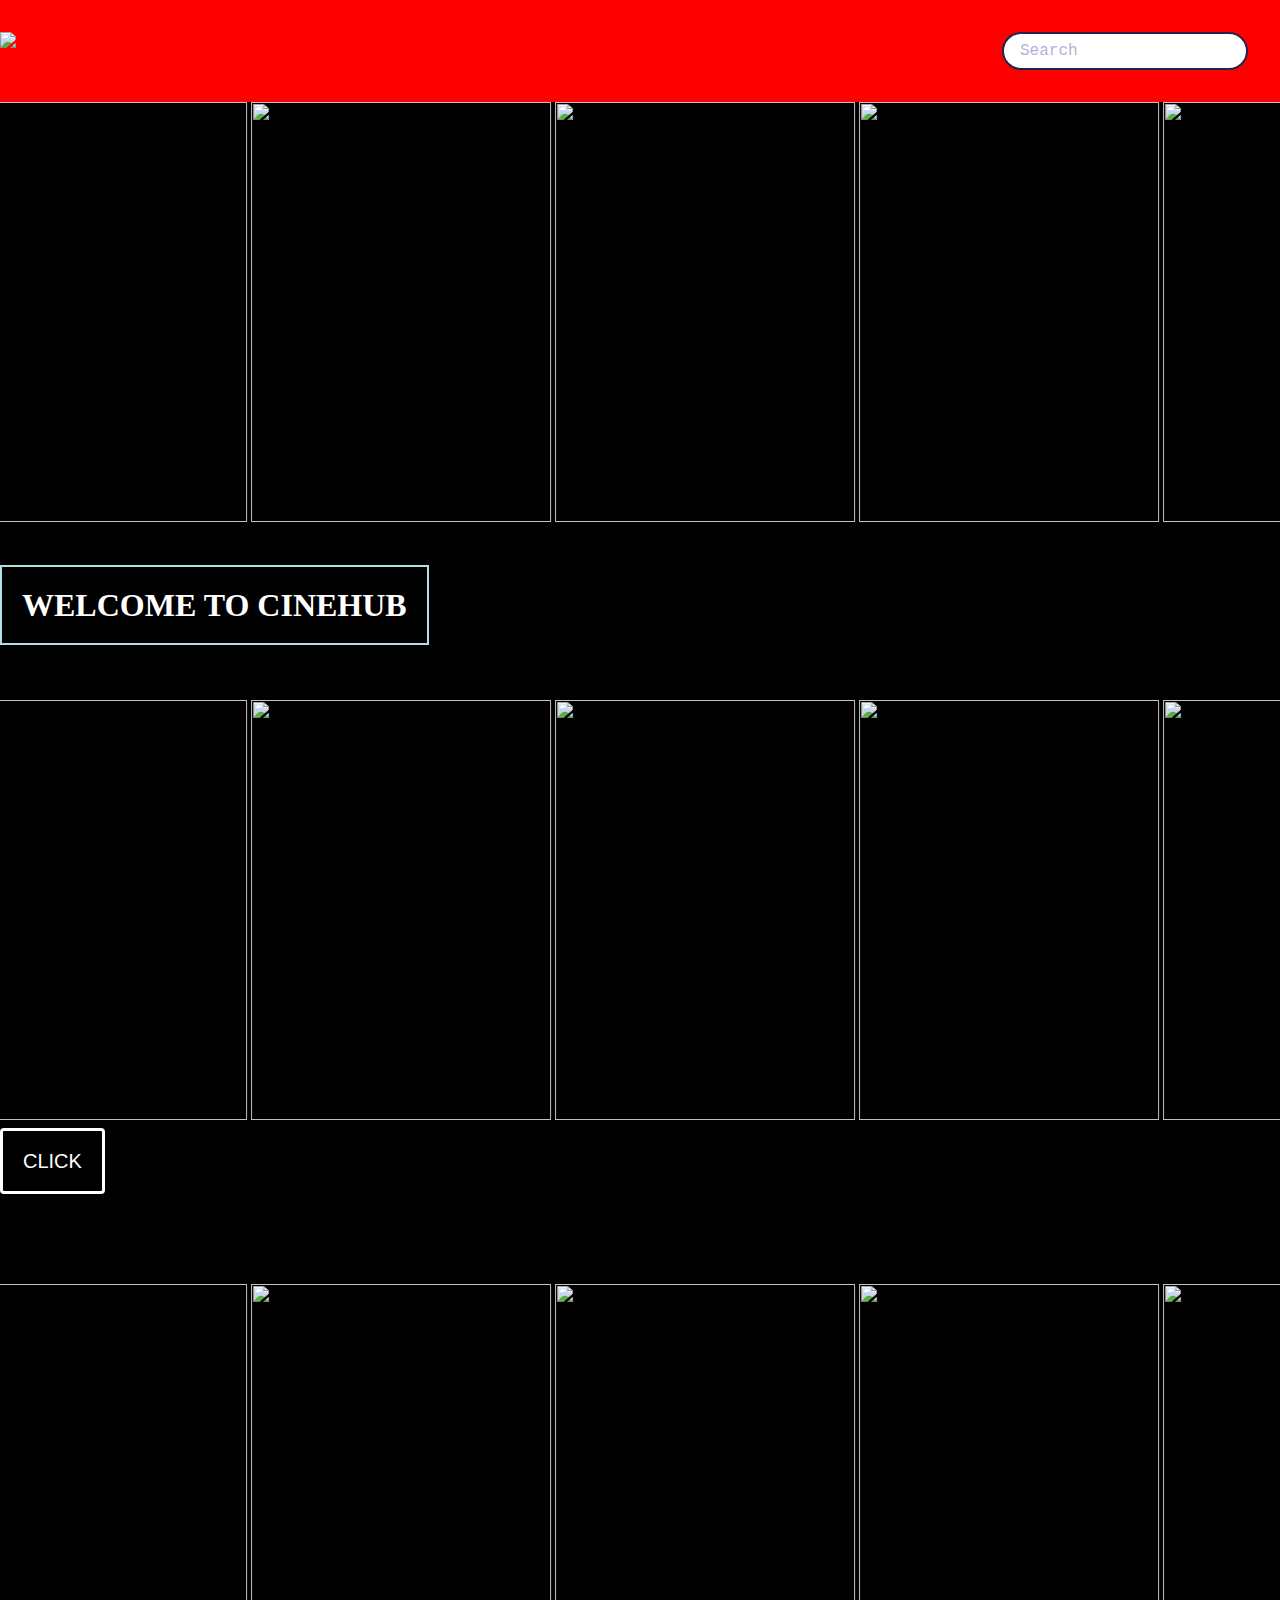
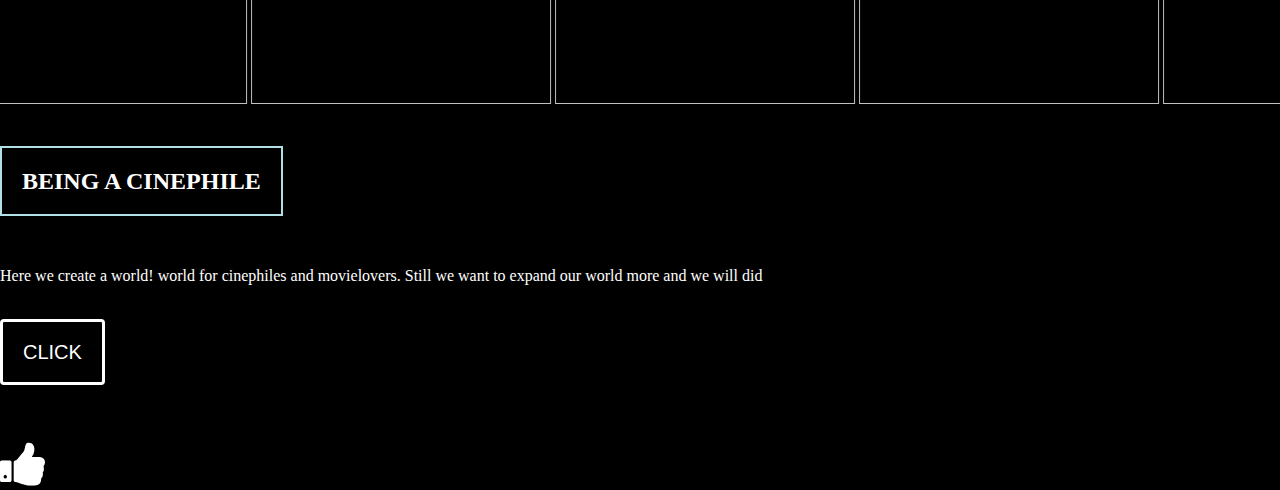
==== index2.html @ 46a0e6b7 "update" ====
<!DOCTYPE html>
<html lang="en">
<head>
    <meta charset="UTF-8">
    <meta http-equiv="X-UA-Compatible" content="IE=edge">
    <meta name="viewport" content="width=device-width, initial-scale=1.0">
    <title>Movie Search</title>
    <link rel="stylesheet" href="style.css">
</head>
<body>
    <header>
       <img src="/Picsart_23-08-20_10-13-18-797.png"  width="150px" class="hello">
        <form id="form">

            <input type="text" autocomplete="off" id="search" placeholder="Search" class="search"
            
     
        </form>
    </header>
    <main id="main">
   
    </main>
    <marquee behavior="alternate" direction="left">
    <img src="" width="300px"  height="420px"   alt="">
    
<img src="" width="300px" height="420px" alt="">


<img src="" width="300px" height="420px"  alt="">

<img src="" width="300px" height="420px" alt="">

<img src="" width="300px" height="420px" alt="">

<img src="" width="300px" height="420px" alt="">

<img src="" width="300px" height="420px" alt="">

</marquee><br><br><br>

<div class="INFORMATION"></div>
<div id="Subinfo">
  <h1><span class="highlight"> WELCOME TO CINEHUB</span></h1>
  
</div><br><br><br>
<div>
  <head>
    <title>Styling Buttons</title>
    <style>
    button {
        position: flex;
        justify-content: center;
    transition: all .5s ease;
    color: #fff;
    border: 3px solid white;
    font-family:'Montserrat', sans-serif;
    text-transform: uppercase;
    align-items: center;
    line-height: 1;
    font-size: 20px;
    background-color : transparent;
    padding: 20px;
    outline: none;
    border-radius: 4px;
}
button:hover {
    color: #001F3F;
    background-color: #fff;
}
      }
      
    </style>
  </head>
  
  <div>
  <body>
    <div class="container">
       <marquee behavior="alternate" direction="left">
      
<img src="" width="300px" height="420px"  alt="">

<img src="" width="300px" height="420px" alt="">

<img src="" width="300px" height="420px" alt="">

<img src="" width="300px" height="420px" alt="">

<img src="" width="300px" height="420px" alt="">
<img src="" width="300px" height="420px" alt="">
<img src="" height="420px" alt="">
</marquee>
<br>
<button onclick="window.location.href = '/web5.html';" >CLICK</button>
  </button>
</div>
</body>
  </div><br><br><br><br><br>
  <div>
    
  
<html>
<head>
  <title>Index</title>
</head>
  <marquee behavior="alternate" direction="left">
<img src="" width="300px" height="420px" alt="">
<img src="" width="300px" height="420px" alt="">
<img src="" width="300px" height="420px" alt="">
<img src="" width="300px" height="420px" alt="">
<img src="" width="300px" height="420px" alt="">
<img src="" width="300px" height="420px" alt="">
<img src="" width="300px" height="420px" alt="">
  </marquee>
<br><br><br>

<body>
    <h2><span class="highlight">BEING A CINEPHILE</span></h2><br><br>
  
  <p>Here we create a world! world for cinephiles and movielovers.
   Still we want to expand our world more and we will did</p>
  <br>
  <button onclick="window.location.href = '.html';">CLICK</button>
</body>

</html></div><br><br><br>

<div>
  <head>
<link rel="stylesheet" href="https://cdnjs.cloudflare.com/ajax/libs/font-awesome/4.7.0/css/font-awesome.min.css">
<style>
.fa {
  font-size: 50px;
  cursor: pointer;
  user-select: none;
  position: absolute;
  }

.fa:hover {
  color: red;
}
</style>
</head>
<body>

<i onclick="myFunction(this)" 
class="fa fa-thumbs-up"></i>

<script>
function myFunction(x) {
  x.classList.toggle("fa-thumbs-down");
}
</script>
</body>
---- style.css ----
*{
    box-sizing: border-box;
    
}

body{
    margin: 0;
    background-color: black;
     font-family: orbitron, serif;
     color:white;
}

header{
    background-color: red;
    padding: 2rem;
    display: flex;
    justify-content: flex-end;
}

.search {
padding: 0.5rem 1rem;
border-radius: 50px;
border: 2px solid #22254b;
background-color: tra;
font-family: monospace;
color: black;
font-size: 1rem;
}

.search::placeholder{
    color: #afb2dc
}

.search:focus{
    outline: none;
    background-color: white;
}


main{
    display: flex;
    flex-wrap: wrap;
}


/* ye baad me dekhte hai */

.movie{
    box-shadow: 0 4px 5px rgba(0,0,0,0.2);
    border-radius: 3px;
    width: 300px;
    background-color: #0d1dd2;
    margin: 1rem;
    overflow: hidden;
    position: relative;

}

.movie img{
 width: 100%;
   
}

.movie-info{
    display: flex;
    justify-content: space-between;
    padding: 0.5rem 1rem 1rem;
    color: #eee;
    letter-spacing: 0.5px;
    align-items: center;
}

.movie-info h3{
    margin: 0;
}

.movie-info span{
    background-color: #22254b;
    padding: 0.25rem 0.5rem;
    border-radius: 3px;
    font-weight: bold;
}

.movie-info span.green{
    color: rgb(46, 194, 46);
}
.movie-info span.orange{
 color:blueviolet;
}
.movie-info span.red{
    color: red;

}

.overview{
    position: absolute;
    top: 0;
    right: 0;
    left: 0;
    bottom: 0;
    background-color: black;
    padding: 2rem;
    transform: translateY(100%);
    transition: transform 1s ease-in;
    max-width: 100%;
    overflow: auto;



}

.movie:hover .overview{
    transform: translateY(0);

}

.overview h4{
    margin-top: 0;
}

.h2{
  font-family: serif, serif;
     color:rgba(219, 142, 107, 1);
  margin: 3;
}

body{
  background-image: image('/Neon-Edge-Border-Black-Wallpaper-14-300x585.jpg');
  background-size : cover;
  height: 100vh;
  background-position: center;
}
h4{
  font-family: serif;
  font-size: "20px";
}

.hello {
    position: absolute;
  height: auto;
  left: 0px;
  width: 250px;
 }
.highlight{
  border: 2px solid powderblue;
  padding: 20px;
}
.highlights{
  border: 2px solid powderblue;
  padding: 10px;
}

.highlight10{
border: 10px solid powderblue;
  padding: 20px;  
  font-size: 60px;
  display: flex;
  justify-content: center;
  align-items: center;
  font-family: 'Times New Roman', Times, serif;
  
}

#myVideo {
  position: fixed;
  right: 0;
  bottom: 0;
  min-width: 100%;
  min-height: 100%;
}


.content {
  position: fixed;
  bottom: 0;
  background: rgba(0, 0, 0, 0.5);
  color: #f1f1f1;
  width: 100%;
  padding: 20px;
}
.desc{
  font-family: Raleway;
  font-weight:400;
  font-size:18px;
}
* {box-sizing:border-box}

/* Slideshow container */
.slideshow-container {
  max-width: 1000px;
  position: relative;
  margin: auto;
}

/* Hide the images by default */
.mySlides {
  display: none;
}

/* Next & previous buttons */
.prev, .next {
  cursor: pointer;
  position: absolute;
  top: 50%;
  width: auto;
  margin-top: -22px;
  padding: 16px;
  color: white;
  font-weight: bold;
  font-size: 18px;
  transition: 0.6s ease;
  border-radius: 0 3px 3px 0;
  user-select: none;
}

/* Position the "next button" to the right */
.next {
  right: 0;
  border-radius: 3px 0 0 3px;
}

/* On hover, add a black background color with a little bit see-through */
.prev:hover, .next:hover {
  background-color: rgba(0,0,0,0.8);
}

/* Caption text */
.text {
  color: #f2f2f2;
  font-size: 15px;
  padding: 8px 12px;
  position: absolute;
  bottom: 8px;
  width: 100%;
  text-align: center;
}

/* Number text (1/3 etc) */
.numbertext {
  color: #f2f2f2;
  font-size: 12px;
  padding: 8px 12px;
  position: absolute;
  top: 0;
}

/* The dots/bullets/indicators */
.dot {
  cursor: pointer;
  height: 15px;
  width: 15px;
  margin: 0 2px;
  background-color: #bbb;
  border-radius: 50%;
  display: inline-block;
  transition: background-color 0.6s ease;
}

.active, .dot:hover {
  background-color: #717171;
}

/* Fading animation */
.fade {
  animation-name: fade;
  animation-duration: 1.5s;
}

@keyframes fade {
  from {opacity: .4}
  to {opacity: 1.0}
}
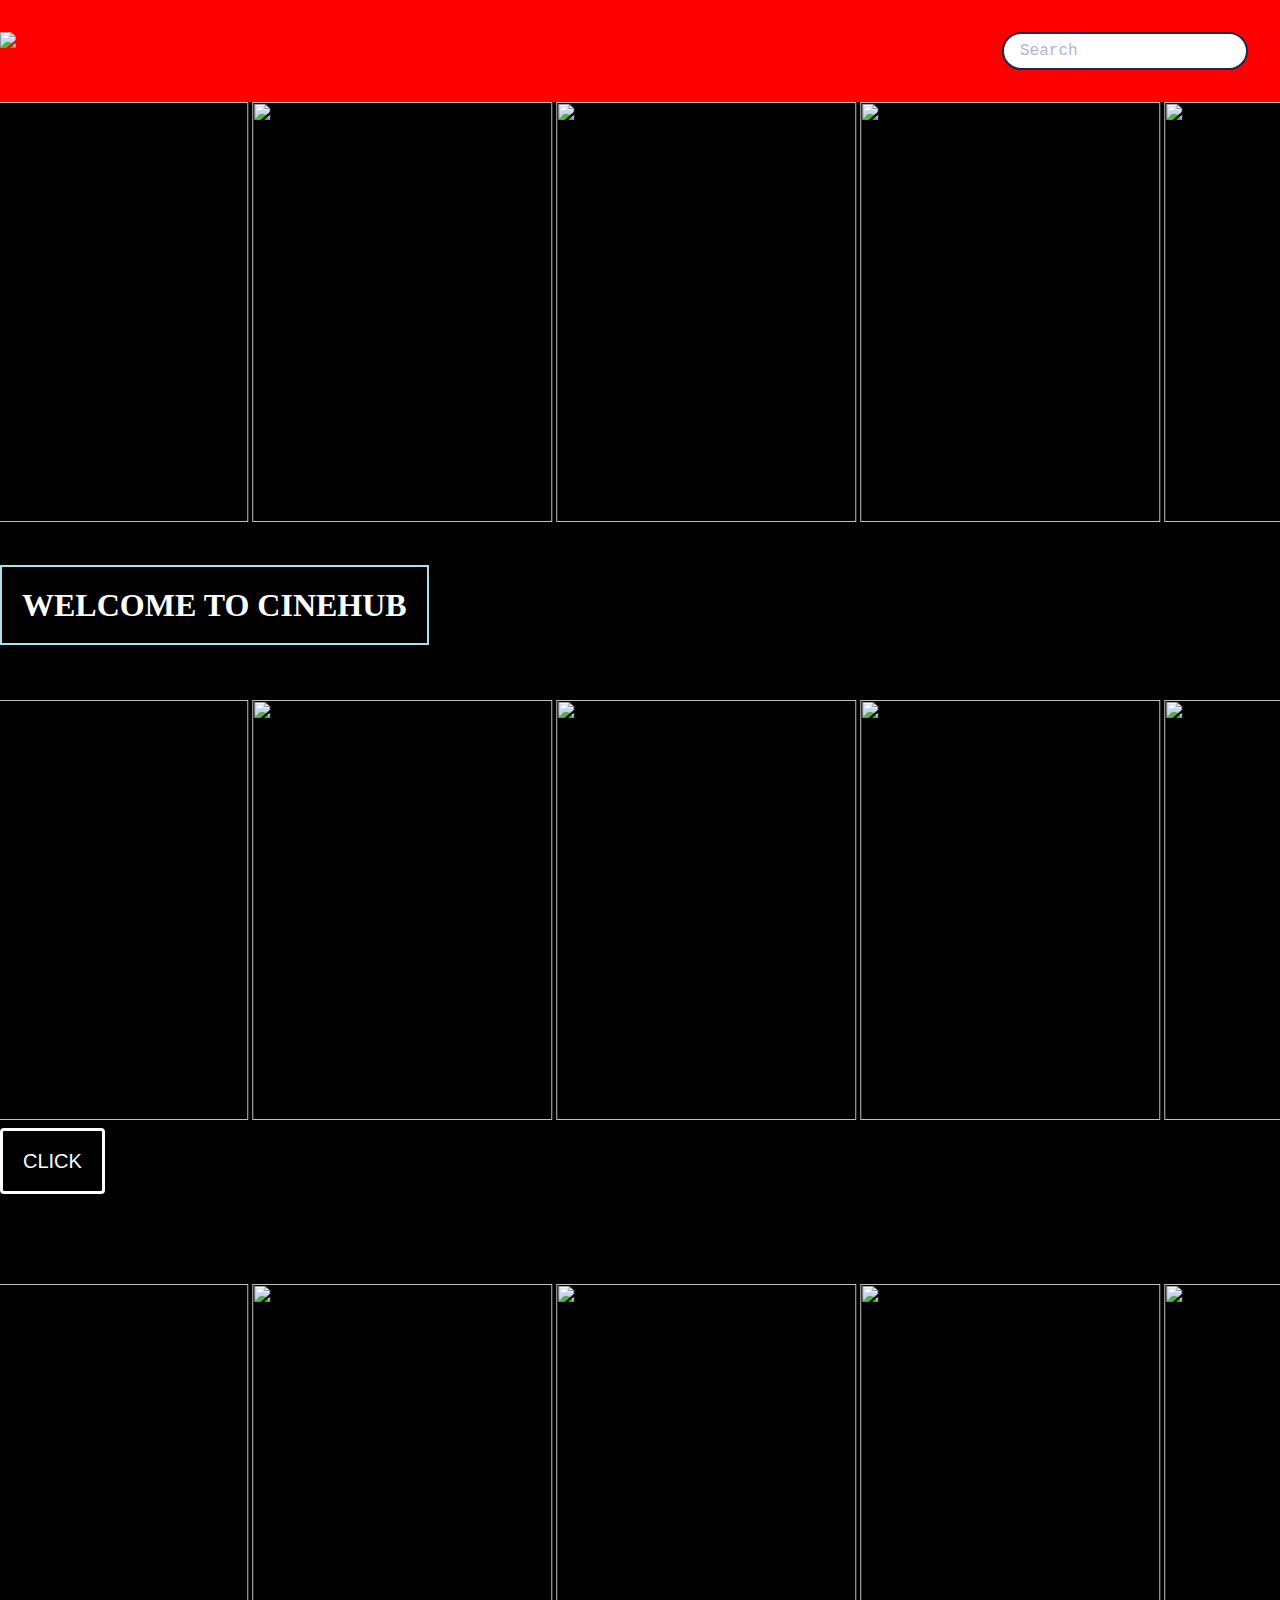
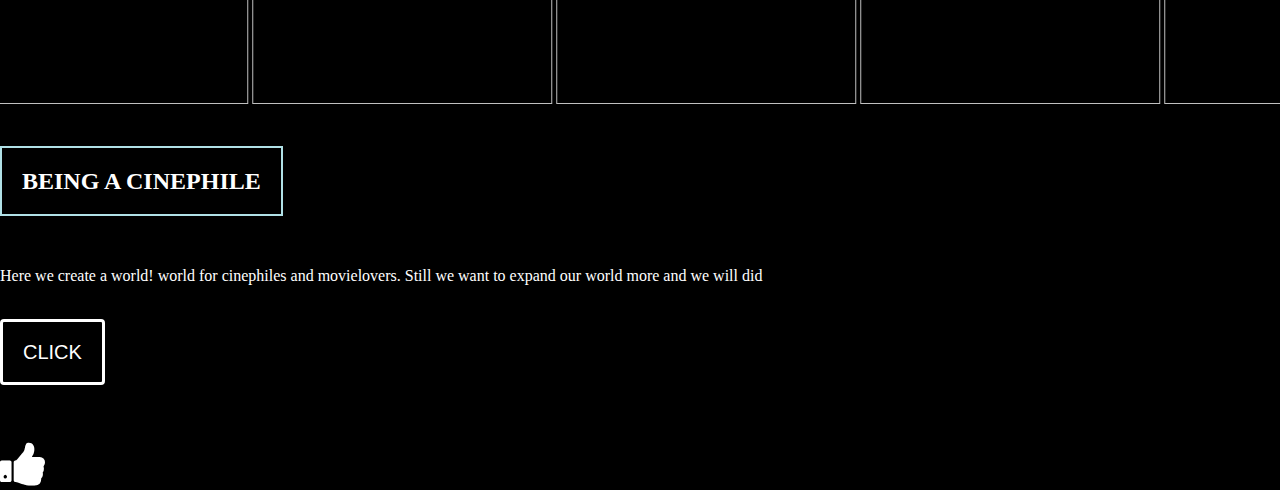
==== commit 17a84e21: "update" ====
--- a/index2.html
+++ b/index2.html
@@ -90,7 +90,7 @@
 <img src="" height="420px" alt="">
 </marquee>
 <br>
-<button onclick="window.location.href = '/web5.html';" >CLICK</button>
+<button onclick="window.location.href = '/index3.html';" >CLICK</button>
   </button>
 </div>
 </body>
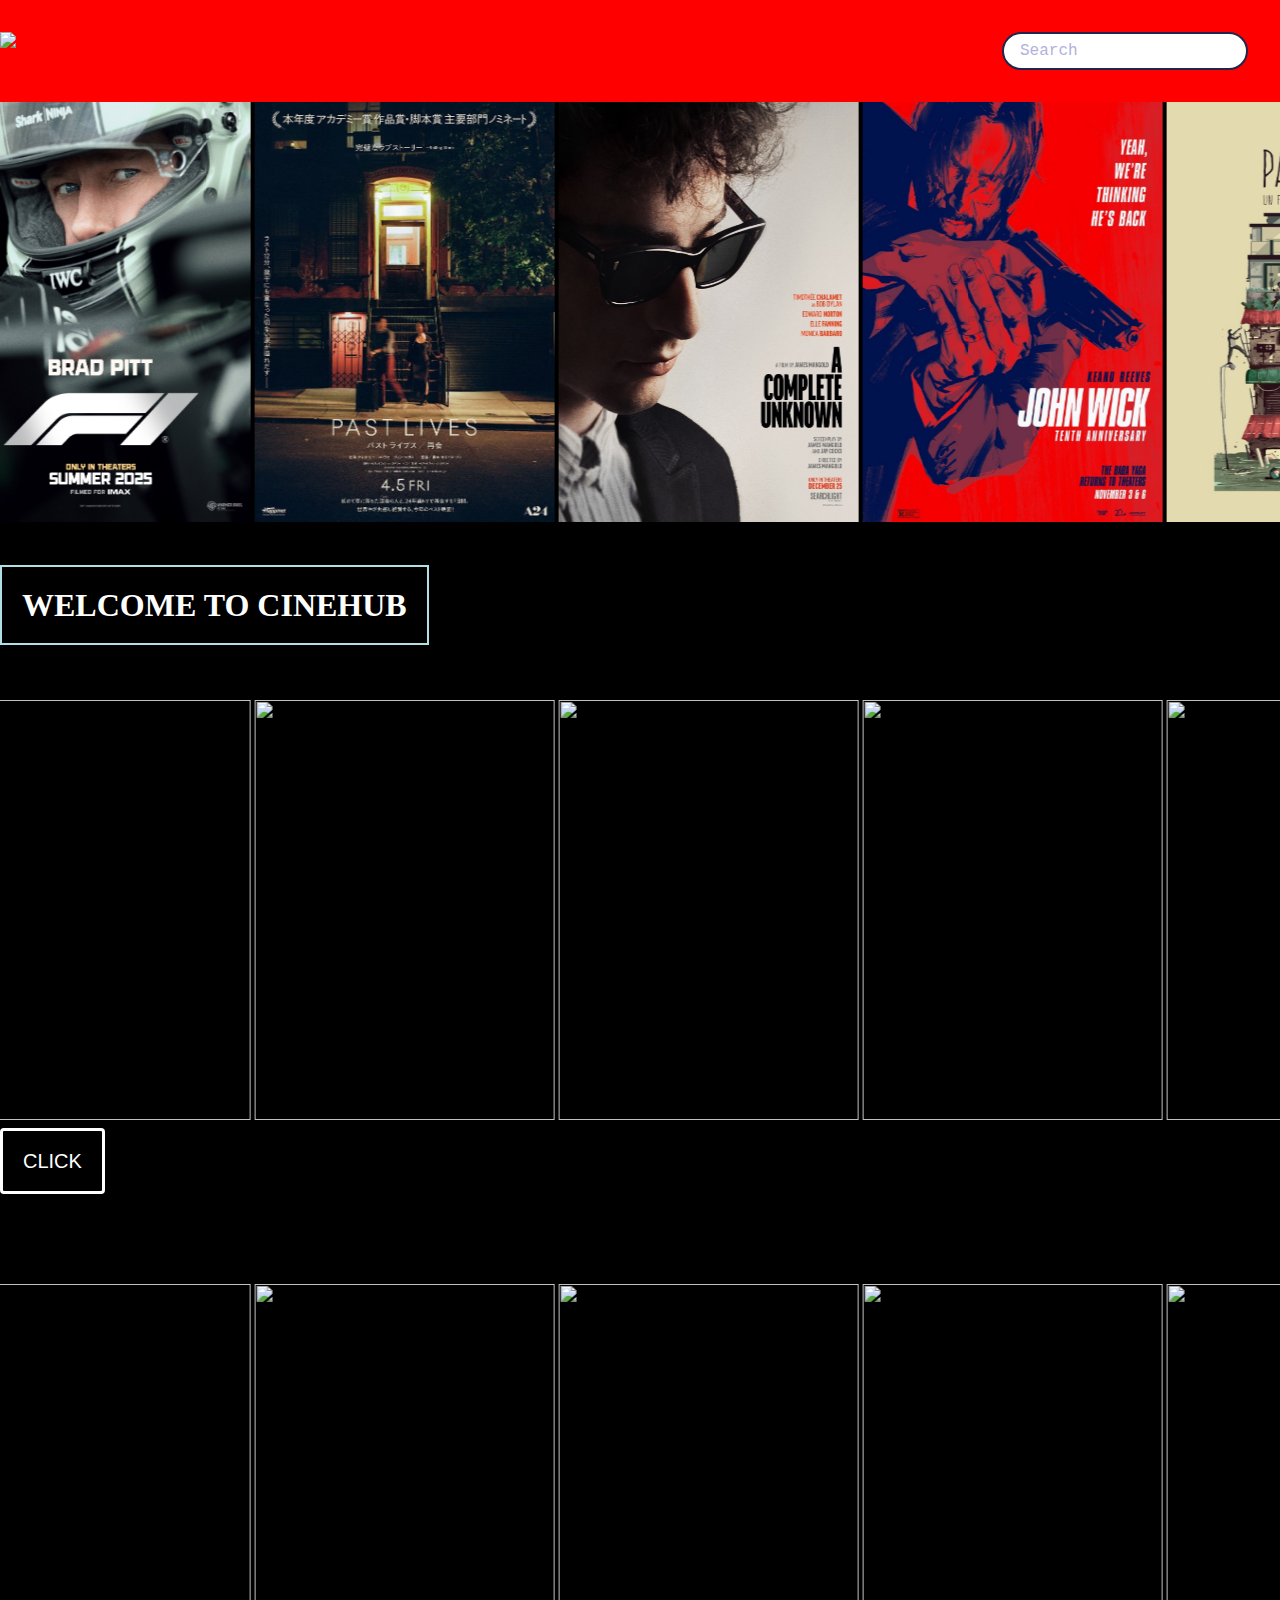
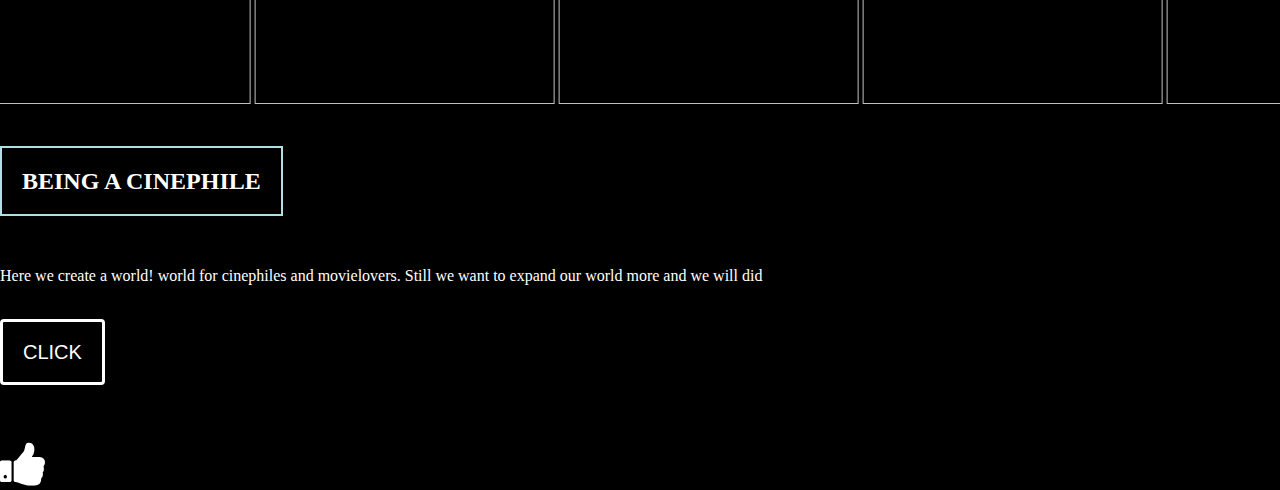
==== commit 1049c8c1: "update index2.html" ====
--- a/index2.html
+++ b/index2.html
@@ -21,20 +21,20 @@
    
     </main>
     <marquee behavior="alternate" direction="left">
-    <img src="" width="300px"  height="420px"   alt="">
+    <img src="/20241012_141316.jpg" width="300px"  height="420px"   alt="">
     
-<img src="" width="300px" height="420px" alt="">
+<img src="/20241012_141234.jpg" width="300px" height="420px" alt="">
 
 
-<img src="" width="300px" height="420px"  alt="">
+<img src="/20241012_141256.jpg" width="300px" height="420px"  alt="">
 
-<img src="" width="300px" height="420px" alt="">
+<img src="/20241012_141215.jpg" width="300px" height="420px" alt="">
 
-<img src="" width="300px" height="420px" alt="">
+<img src="/20241012_141200.jpg" width="300px" height="420px" alt="">
 
-<img src="" width="300px" height="420px" alt="">
+<img src="/20241012_141153.jpg" width="300px" height="420px" alt="">
 
-<img src="" width="300px" height="420px" alt="">
+<img src="/20241012_141156.jpg" width="300px" height="420px" alt="">
 
 </marquee><br><br><br>
 
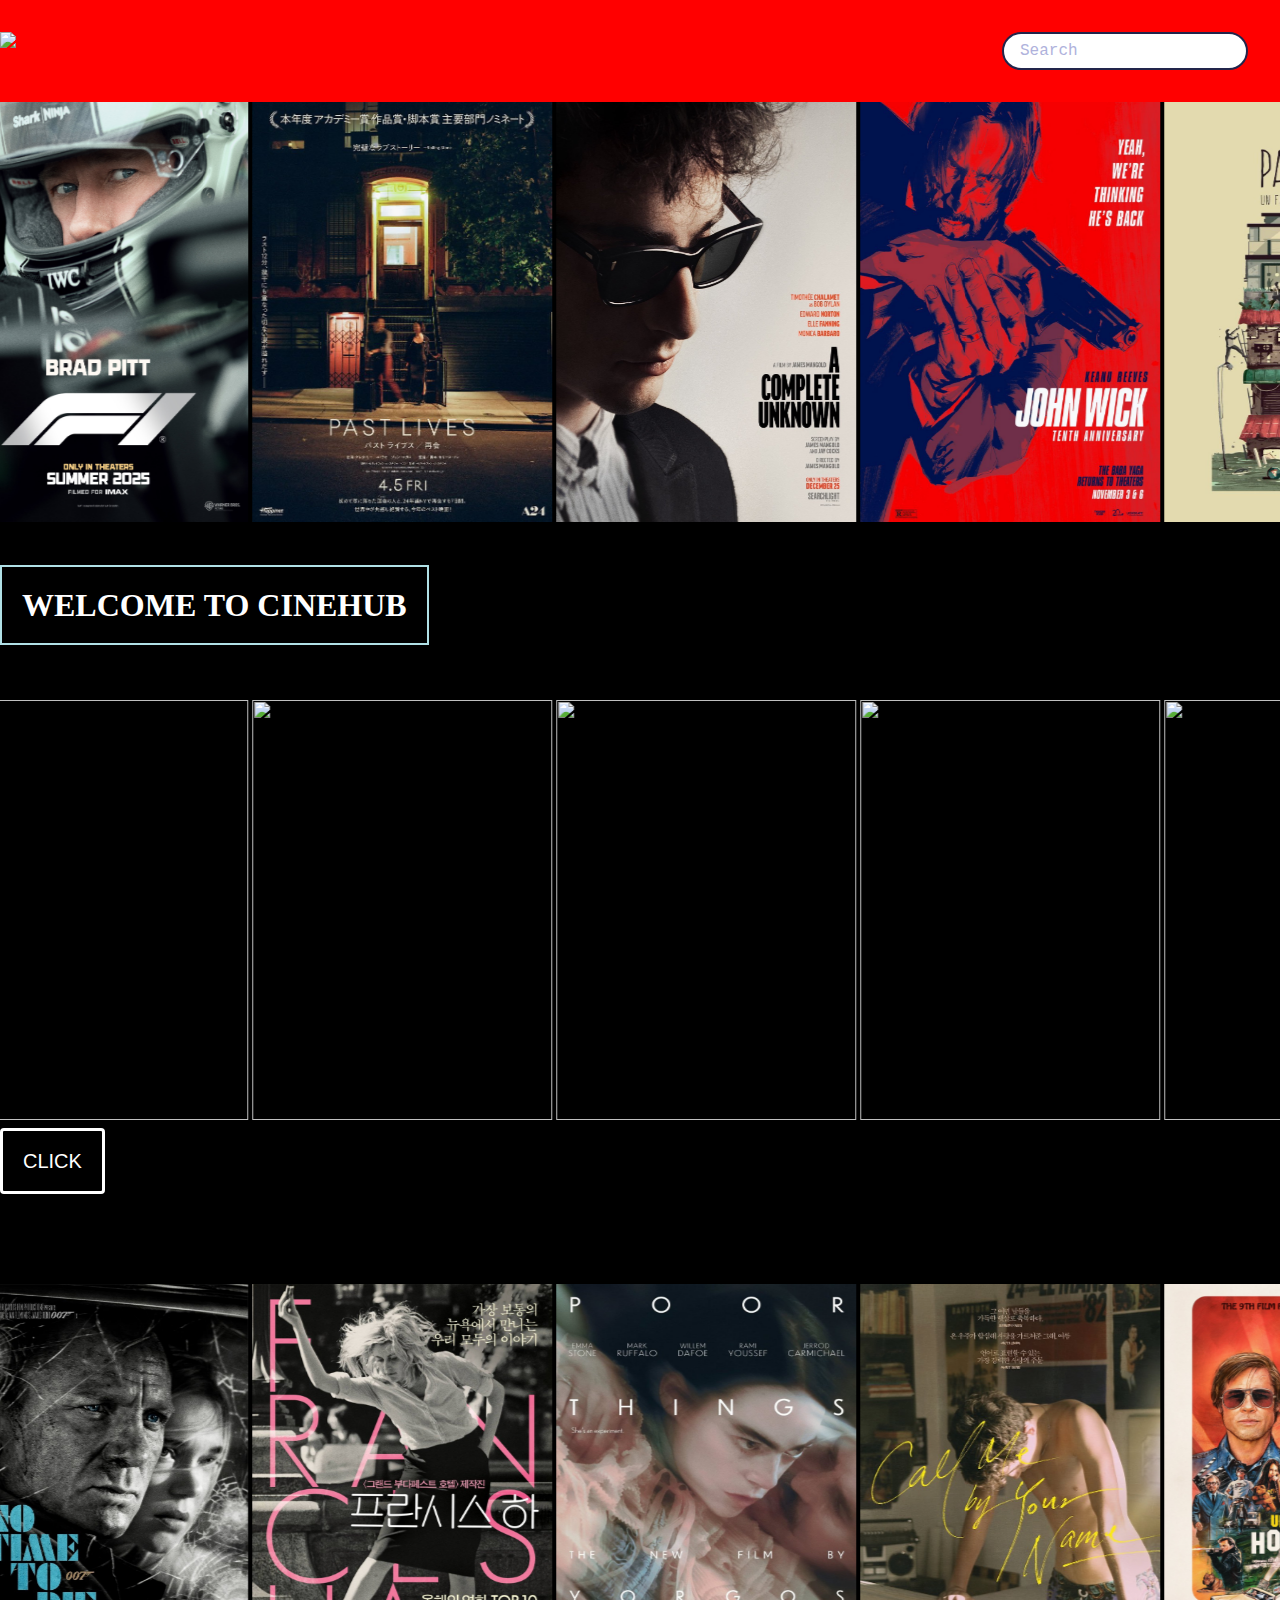
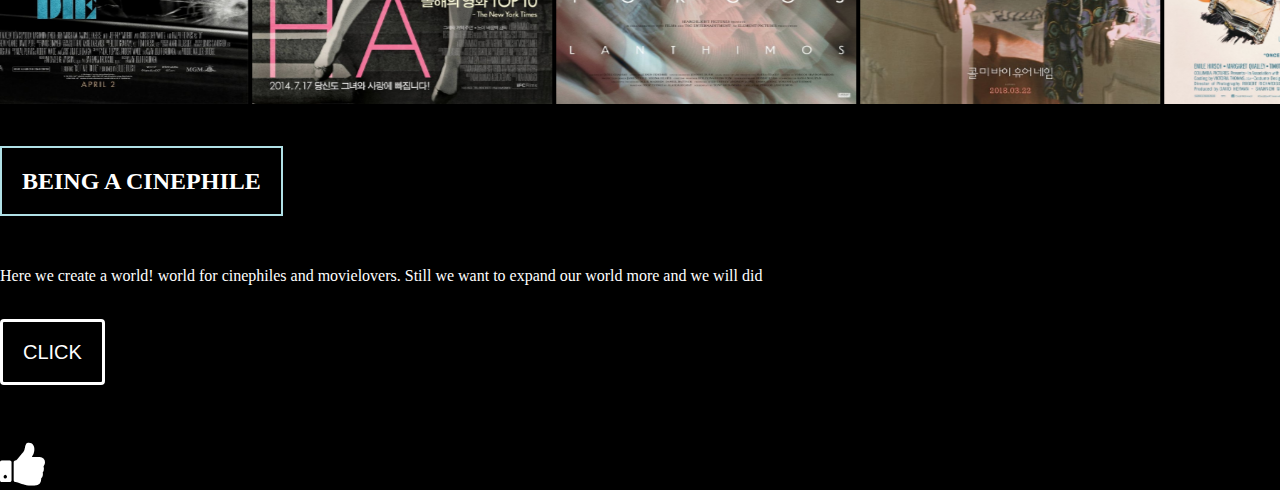
==== commit a324e09a: "Update index2.html" ====
--- a/index2.html
+++ b/index2.html
@@ -103,13 +103,13 @@
   <title>Index</title>
 </head>
   <marquee behavior="alternate" direction="left">
-<img src="" width="300px" height="420px" alt="">
-<img src="" width="300px" height="420px" alt="">
-<img src="" width="300px" height="420px" alt="">
-<img src="" width="300px" height="420px" alt="">
-<img src="" width="300px" height="420px" alt="">
-<img src="" width="300px" height="420px" alt="">
-<img src="" width="300px" height="420px" alt="">
+<img src="/20241013_110208.jpg" width="300px" height="420px" alt="">
+<img src="/20241013_105956.jpg" width="300px" height="420px" alt="">
+<img src="/20241013_105944.jpg" width="300px" height="420px" alt="">
+<img src="/20241013_105940.jpg" width="300px" height="420px" alt="">
+<img src="/20241013_105901.jpg" width="300px" height="420px" alt="">
+<img src="/20241013_105843.jpg" width="300px" height="420px" alt="">
+<img src="/moonlight_0.jpg" width="300px" height="420px" alt="">
   </marquee>
 <br><br><br>
 
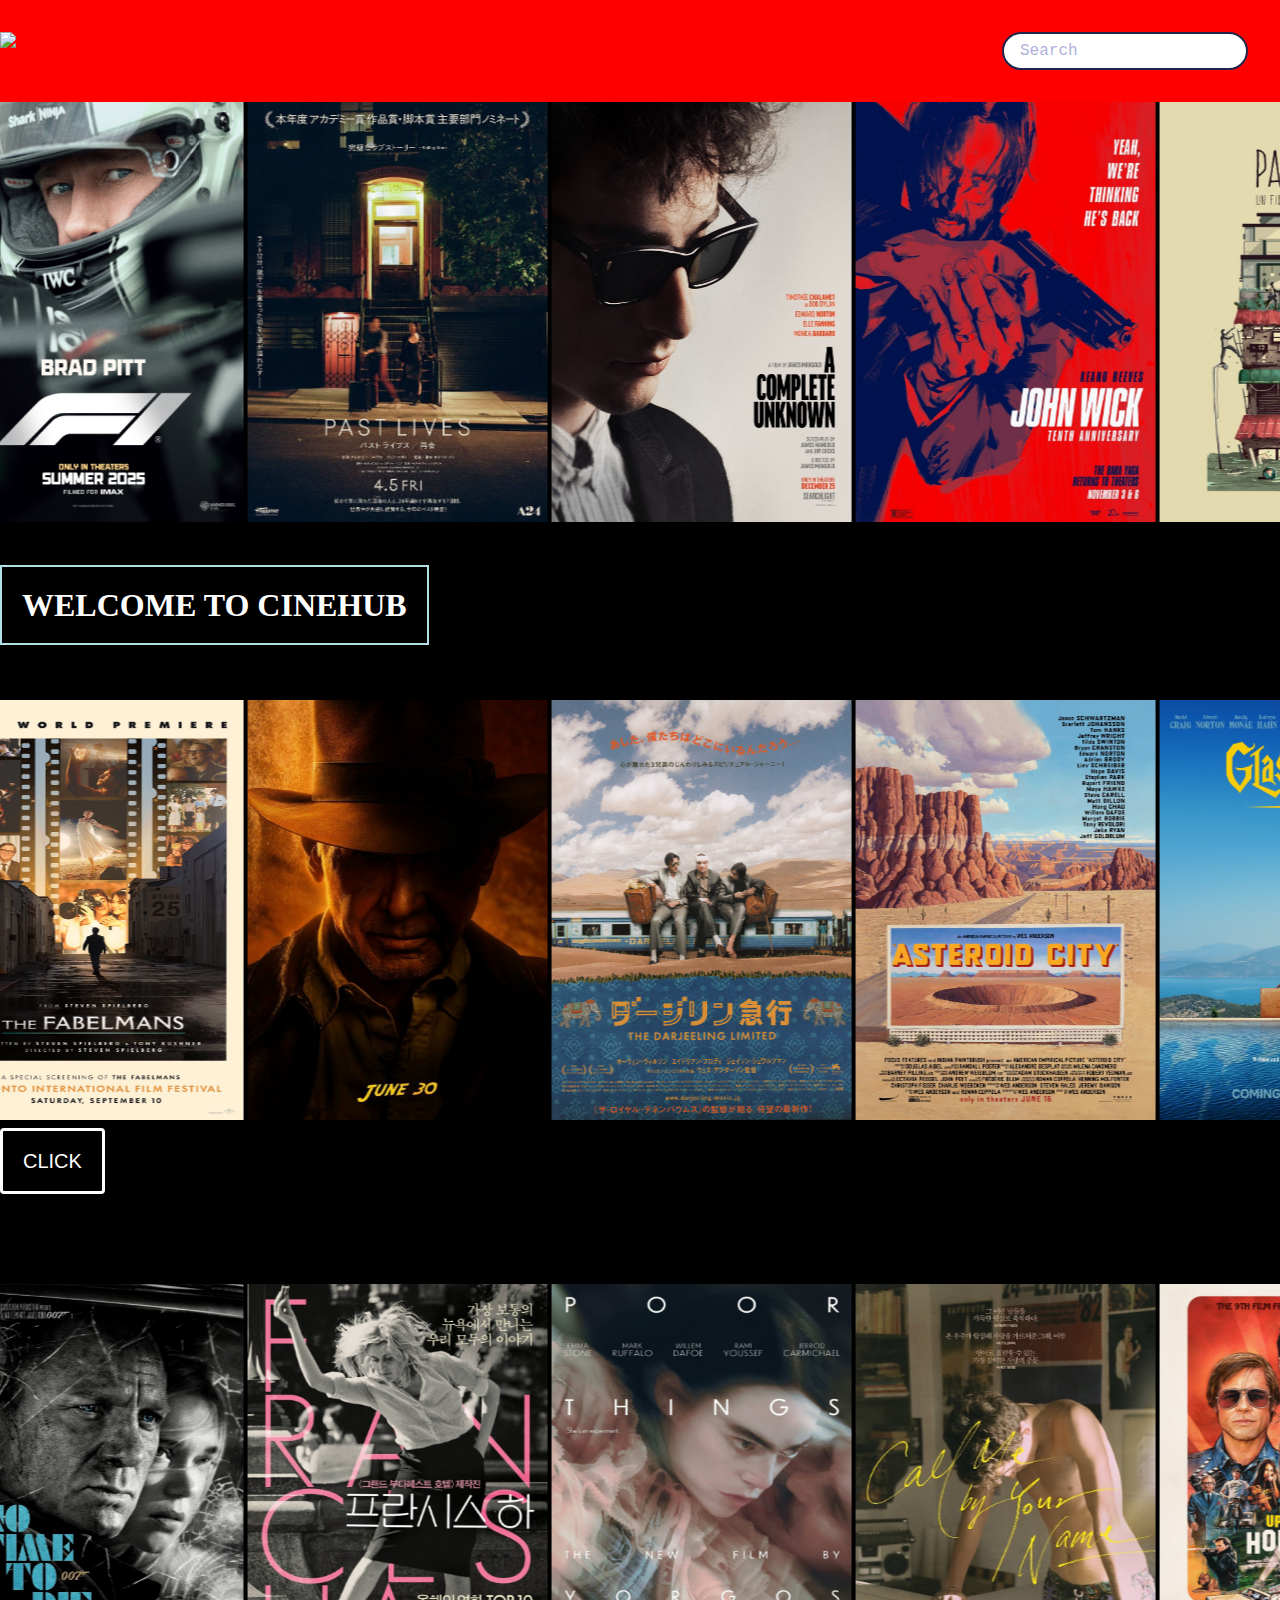
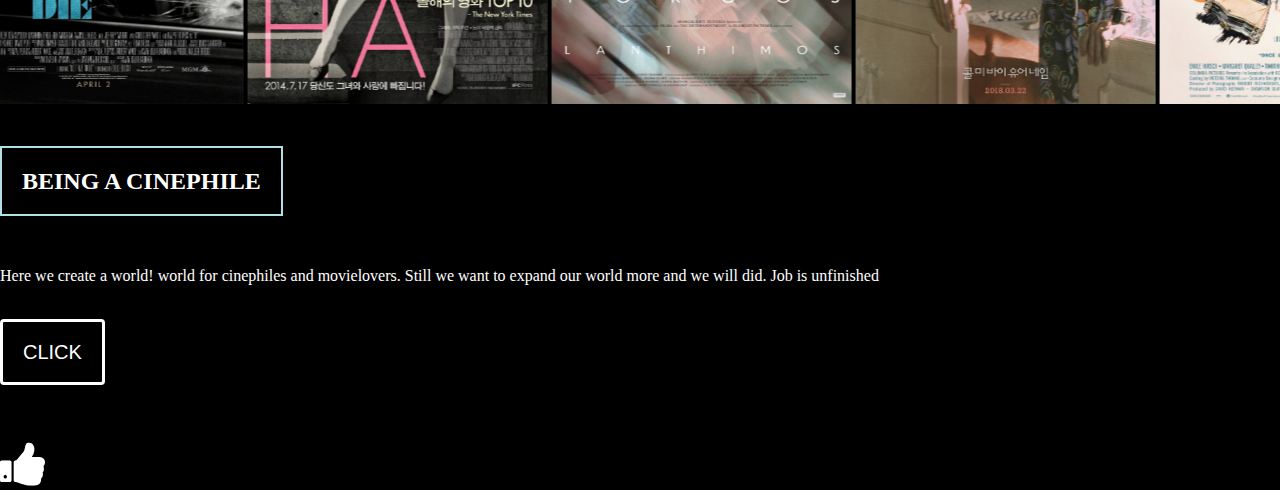
==== commit a47e8115: "Update index2.html" ====
--- a/index2.html
+++ b/index2.html
@@ -77,17 +77,17 @@
     <div class="container">
        <marquee behavior="alternate" direction="left">
       
-<img src="" width="300px" height="420px"  alt="">
+<img src="/20241013_114948.jpg" width="300px" height="420px"  alt="">
 
-<img src="" width="300px" height="420px" alt="">
+<img src="/20241013_114952.jpg" width="300px" height="420px" alt="">
 
-<img src="" width="300px" height="420px" alt="">
+<img src="/20241013_115000.jpg" width="300px" height="420px" alt="">
 
-<img src="" width="300px" height="420px" alt="">
+<img src="/20241013_115112.jpg" width="300px" height="420px" alt="">
 
-<img src="" width="300px" height="420px" alt="">
-<img src="" width="300px" height="420px" alt="">
-<img src="" height="420px" alt="">
+<img src="/20241013_115130.jpg" width="300px" height="420px" alt="">
+<img src="/20241013_115006.jpg" width="300px" height="420px" alt="">
+<img src="/20241013_115104.jpg" height="420px" alt="">
 </marquee>
 <br>
 <button onclick="window.location.href = '/index3.html';" >CLICK</button>
@@ -117,7 +117,7 @@
     <h2><span class="highlight">BEING A CINEPHILE</span></h2><br><br>
   
   <p>Here we create a world! world for cinephiles and movielovers.
-   Still we want to expand our world more and we will did</p>
+   Still we want to expand our world more and we will did. Job is unfinished </p>
   <br>
   <button onclick="window.location.href = '.html';">CLICK</button>
 </body>
